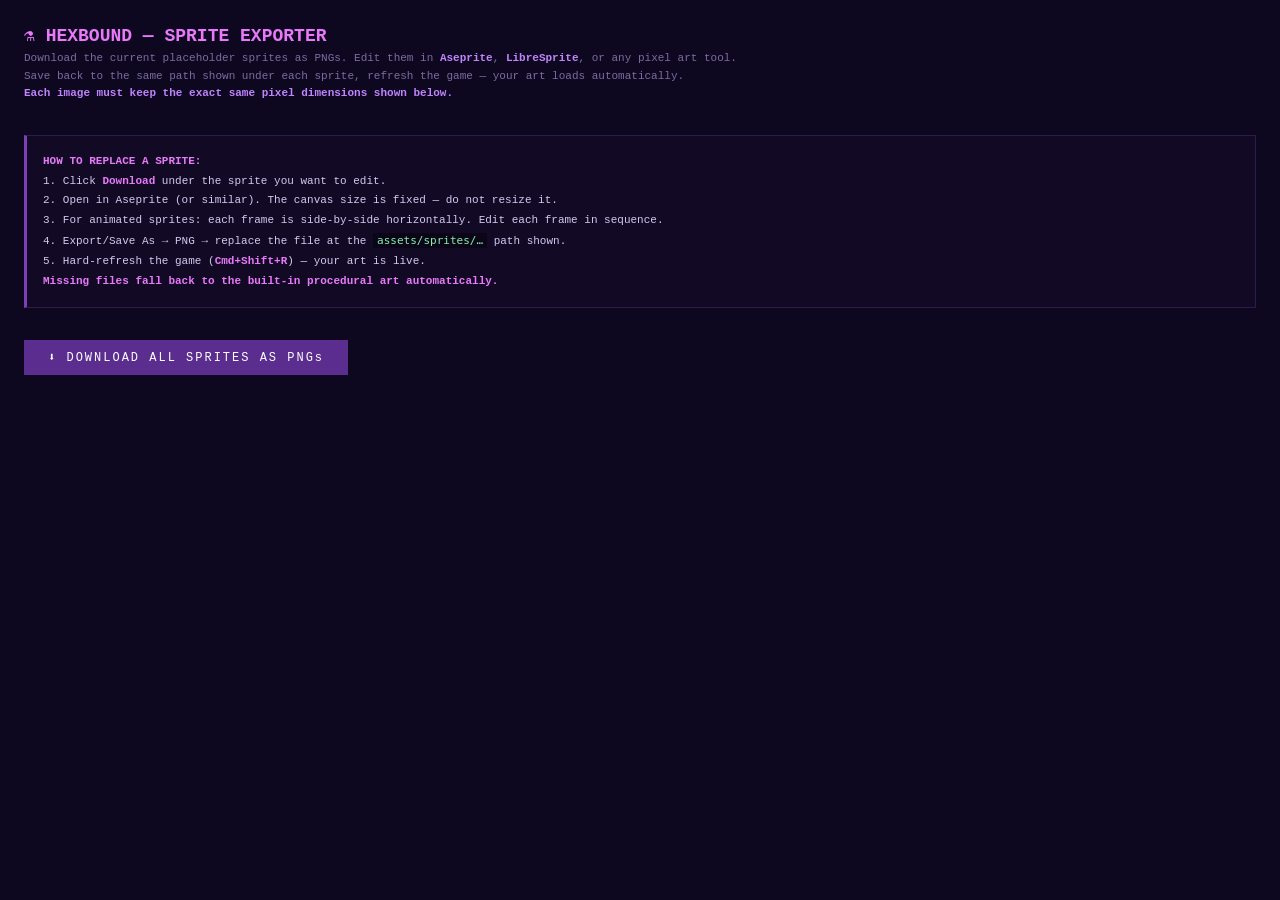
==== tools/export-sprites.html @ 6181af57 "feat: image-based sprite system + sprite exporter tool" ====
<!DOCTYPE html>
<html lang="en">
<head>
  <meta charset="UTF-8" />
  <title>Hexbound — Sprite Exporter</title>
  <style>
    * { box-sizing: border-box; margin: 0; padding: 0; }
    body {
      background: #0d0820;
      color: #d4c8f0;
      font-family: 'Courier New', monospace;
      font-size: 13px;
      padding: 24px;
    }
    h1 { color: #e879f9; font-size: 18px; margin-bottom: 4px; }
    .subtitle { color: #7c6ca0; margin-bottom: 32px; font-size: 11px; line-height: 1.6; }
    .subtitle b { color: #c084fc; }

    .section { margin-bottom: 40px; }
    .section h2 {
      color: #a855f7; font-size: 12px; letter-spacing: 2px;
      border-bottom: 1px solid #2d1b4e; padding-bottom: 8px; margin-bottom: 16px;
    }
    .sprite-grid { display: flex; flex-wrap: wrap; gap: 20px; }

    .sprite-card {
      background: #160c28;
      border: 1px solid #2d1b4e;
      border-radius: 4px;
      padding: 12px;
      display: flex;
      flex-direction: column;
      gap: 8px;
      align-items: flex-start;
    }
    .sprite-card canvas {
      image-rendering: pixelated;
      image-rendering: crisp-edges;
      background: #0a0618;
      border: 1px solid #1a0f2e;
      /* Scale up for visibility — actual PNG is the small canvas size */
    }
    .sprite-name { color: #c084fc; font-size: 10px; }
    .sprite-info { color: #6b5890; font-size: 9px; }

    .dl-btn {
      background: #3b1f6b;
      color: #e879f9;
      border: 1px solid #5b2d8e;
      padding: 4px 10px;
      font-family: 'Courier New', monospace;
      font-size: 9px;
      cursor: pointer;
      letter-spacing: 1px;
    }
    .dl-btn:hover { background: #5b2d8e; color: #fff; }

    .dl-all {
      background: #5b2d8e; color: #fff;
      border: none; padding: 10px 24px;
      font-family: 'Courier New', monospace;
      font-size: 12px; cursor: pointer;
      margin-bottom: 32px;
      letter-spacing: 2px;
    }
    .dl-all:hover { background: #7e3eb5; }

    .how-to {
      background: #120a24;
      border: 1px solid #2d1b4e;
      border-left: 3px solid #7e3eb5;
      padding: 16px;
      margin-bottom: 32px;
      line-height: 1.8;
      font-size: 11px;
    }
    .how-to b { color: #e879f9; }
    .how-to code { color: #86efac; background: #0a0618; padding: 1px 4px; }

    .palette {
      display: flex; flex-wrap: wrap; gap: 8px; margin-top: 8px;
    }
    .swatch {
      width: 32px; height: 32px;
      image-rendering: pixelated;
      border: 1px solid #2d1b4e;
      position: relative;
    }
    .swatch-label {
      font-size: 8px; color: #6b5890; margin-top: 2px; text-align: center;
      width: 48px; overflow: hidden; white-space: nowrap;
    }
    .swatch-wrap { display: flex; flex-direction: column; align-items: center; }
  </style>
</head>
<body>

<h1>⚗ HEXBOUND — SPRITE EXPORTER</h1>
<div class="subtitle">
  Download the current placeholder sprites as PNGs. Edit them in
  <b>Aseprite</b>, <b>LibreSprite</b>, or any pixel art tool.<br>
  Save back to the same path shown under each sprite, refresh the game — your art loads automatically.<br>
  <b>Each image must keep the exact same pixel dimensions shown below.</b>
</div>

<div class="how-to">
  <b>HOW TO REPLACE A SPRITE:</b><br>
  1. Click <b>Download</b> under the sprite you want to edit.<br>
  2. Open in Aseprite (or similar). The canvas size is fixed — do not resize it.<br>
  3. For animated sprites: each frame is side-by-side horizontally. Edit each frame in sequence.<br>
  4. Export/Save As → PNG → replace the file at the <code>assets/sprites/…</code> path shown.<br>
  5. Hard-refresh the game (<b>Cmd+Shift+R</b>) — your art is live.<br>
  <b>Missing files fall back to the built-in procedural art automatically.</b>
</div>

<button class="dl-all" id="dl-all-btn">⬇ DOWNLOAD ALL SPRITES AS PNGs</button>

<div id="sections"></div>

<!-- Include game sprite rendering code -->
<script src="../js/spritesheet.js"></script>
<script>

// ── Palette for reference swatches ──
const GBA_PALETTE = [
  { hex: '#06030f', name: 'Outline' },
  { hex: '#0d0820', name: 'Sky deep' },
  { hex: '#140c2e', name: 'Sky mid' },
  { hex: '#1a0f2e', name: 'Dark bg' },
  { hex: '#2d1b4e', name: 'Shadow' },
  { hex: '#5b2d8e', name: 'Robe' },
  { hex: '#7e3eb5', name: 'Robe hi' },
  { hex: '#d4a070', name: 'Skin' },
  { hex: '#d1c9b0', name: 'Bone' },
  { hex: '#8a7e6a', name: 'Bone shadow' },
  { hex: '#cc2020', name: 'Red eye' },
  { hex: '#22aa30', name: 'Grass' },
  { hex: '#1a7a28', name: 'Grass dk' },
  { hex: '#6e637a', name: 'Stone lt' },
  { hex: '#504660', name: 'Stone mid' },
  { hex: '#362c44', name: 'Stone dk' },
  { hex: '#7c5233', name: 'Staff' },
  { hex: '#d946ef', name: 'Magic' },
  { hex: '#e879f9', name: 'Magic hi' },
  { hex: '#f4f0ff', name: 'White' },
];

// ── Sprite definitions ──
// Each entry: { name, path, fw, fh, frames, draw(ctx, frameIndex) }
const SCALE = 4; // display scale (actual PNG is at 1x)

const SPRITES = [
  // ────────── PLAYER ──────────
  {
    section: 'Player — assets/sprites/player/',
    items: [
      {
        name: 'sorcerer_idle.png',
        path: 'assets/sprites/player/sorcerer_idle.png',
        fw: 24, fh: 44, frames: 4,
        draw(ctx, fi) {
          Sprites.drawSorcerer(ctx, fi * 24, 0, fi * 22, true, 'idle');
        }
      },
      {
        name: 'sorcerer_walk.png',
        path: 'assets/sprites/player/sorcerer_walk.png',
        fw: 24, fh: 44, frames: 6,
        draw(ctx, fi) {
          Sprites.drawSorcerer(ctx, fi * 24, 0, fi * 4, true, 'walk');
        }
      },
      {
        name: 'sorcerer_jump.png',
        path: 'assets/sprites/player/sorcerer_jump.png',
        fw: 24, fh: 44, frames: 2,
        draw(ctx, fi) {
          Sprites.drawSorcerer(ctx, fi * 24, 0, 0, true, fi === 0 ? 'jump' : 'fall');
        }
      },
      {
        name: 'sorcerer_cast.png',
        path: 'assets/sprites/player/sorcerer_cast.png',
        fw: 24, fh: 44, frames: 3,
        draw(ctx, fi) {
          Sprites.drawSorcerer(ctx, fi * 24, 0, fi * 5, true, 'cast');
        }
      },
      {
        name: 'sorcerer_attack.png',
        path: 'assets/sprites/player/sorcerer_attack.png',
        fw: 24, fh: 44, frames: 4,
        draw(ctx, fi) {
          Sprites.drawSorcerer(ctx, fi * 24, 0, 0, true, 'attack', fi * 5);
        }
      },
      {
        name: 'sorcerer_hurt.png',
        path: 'assets/sprites/player/sorcerer_hurt.png',
        fw: 24, fh: 44, frames: 2,
        draw(ctx, fi) {
          Sprites.drawSorcerer(ctx, fi * 24, 0, 0, true, fi === 0 ? 'idle' : 'jump');
        }
      },
    ]
  },
  // ────────── ENEMIES ──────────
  {
    section: 'Enemies — assets/sprites/enemies/',
    items: [
      {
        name: 'skeleton_walk.png',
        path: 'assets/sprites/enemies/skeleton_walk.png',
        fw: 16, fh: 28, frames: 6,
        draw(ctx, fi) {
          Sprites.drawSkeleton(ctx, fi * 16, 0, fi * 4, true, false);
        }
      },
      {
        name: 'skeleton_rise.png',
        path: 'assets/sprites/enemies/skeleton_rise.png',
        fw: 16, fh: 28, frames: 8,
        draw(ctx, fi) {
          // Simulate skeleton rising: clip from bottom
          const progress = fi / 7;
          ctx.save();
          ctx.beginPath();
          ctx.rect(fi * 16, 28 - 28 * progress, 16, 28 * progress + 2);
          ctx.clip();
          Sprites.drawSkeleton(ctx, fi * 16, 0, fi * 2, true, false);
          ctx.restore();
        }
      },
      {
        name: 'skeleton_die.png',
        path: 'assets/sprites/enemies/skeleton_die.png',
        fw: 16, fh: 28, frames: 4,
        draw(ctx, fi) {
          Sprites.drawSkeleton(ctx, fi * 16, fi * 2, fi * 10, true, true);
        }
      },
      {
        name: 'ghost_float.png',
        path: 'assets/sprites/enemies/ghost_float.png',
        fw: 16, fh: 20, frames: 4,
        draw(ctx, fi) {
          Sprites.drawGhost(ctx, fi * 16, 0, fi * 20);
        }
      },
      {
        name: 'bat_fly.png',
        path: 'assets/sprites/enemies/bat_fly.png',
        fw: 20, fh: 12, frames: 4,
        draw(ctx, fi) {
          Sprites.drawBat(ctx, fi * 20, 0, fi * 8);
        }
      },
    ]
  },
  // ────────── TILES ──────────
  {
    section: 'Tiles — assets/sprites/tiles/',
    items: [
      {
        name: 'tile_grass.png',
        path: 'assets/sprites/tiles/tile_grass.png',
        fw: 16, fh: 16, frames: 1,
        draw(ctx, fi) {
          Sprites.drawGrassTile(ctx, 0, 0);
        }
      },
      {
        name: 'tile_stone.png',
        info: '3 variants side-by-side (48×16)',
        path: 'assets/sprites/tiles/tile_stone.png',
        fw: 16, fh: 16, frames: 3,
        draw(ctx, fi) {
          Sprites.drawStoneTile(ctx, fi * 16, 0, fi);
        }
      },
      {
        name: 'tombstone.png',
        path: 'assets/sprites/tiles/tombstone.png',
        fw: 14, fh: 22, frames: 1,
        draw(ctx, fi) {
          Sprites.drawTombstone(ctx, 0, 2, 'RIP');
        }
      },
      {
        name: 'dead_tree.png',
        path: 'assets/sprites/tiles/dead_tree.png',
        fw: 28, fh: 56, frames: 1,
        draw(ctx, fi) {
          Sprites.drawDeadTree(ctx, 0, 0);
        }
      },
    ]
  },
  // ────────── BACKGROUND ──────────
  {
    section: 'Background — assets/sprites/background/',
    items: [
      {
        name: 'sky.png',
        info: 'Tileable sky. Game scales this to full width.',
        path: 'assets/sprites/background/sky.png',
        fw: 480, fh: 270, frames: 1,
        draw(ctx, fi) {
          // Simple gradient sky placeholder
          const g = ctx.createLinearGradient(0, 0, 0, 270);
          g.addColorStop(0, '#0d0820');
          g.addColorStop(0.5, '#140c2e');
          g.addColorStop(1, '#1e1042');
          ctx.fillStyle = g; ctx.fillRect(0, 0, 480, 270);
          // Stars
          ctx.fillStyle = 'rgba(220,210,255,0.8)';
          [[40,12],[120,35],[200,8],[290,50],[370,20],[450,6],
           [80,65],[250,58],[430,72],[640,55]].forEach(([sx,sy]) => {
            ctx.fillRect(sx, sy, 2, 2);
          });
        }
      },
      {
        name: 'moon.png',
        path: 'assets/sprites/background/moon.png',
        fw: 96, fh: 96, frames: 1,
        draw(ctx, fi) {
          ctx.fillStyle = '#e060e8';
          ctx.beginPath(); ctx.arc(48, 48, 40, 0, Math.PI*2); ctx.fill();
          ctx.fillStyle = 'rgba(120,40,160,0.5)';
          ctx.beginPath(); ctx.arc(34, 36, 7, 0, Math.PI*2); ctx.fill();
          ctx.beginPath(); ctx.arc(58, 56, 5, 0, Math.PI*2); ctx.fill();
        }
      },
      {
        name: 'silhouette.png',
        info: 'Scrolling tree silhouette strip.',
        path: 'assets/sprites/background/silhouette.png',
        fw: 480, fh: 120, frames: 1,
        draw(ctx, fi) {
          ctx.fillStyle = 'rgba(0,0,0,0)';
          ctx.clearRect(0, 0, 480, 120);
          ctx.fillStyle = '#160c28';
          // Trees
          [40, 120, 200, 280, 360, 440].forEach(tx => {
            ctx.fillRect(tx - 3, 20, 7, 100);
            ctx.fillRect(tx - 18, 20, 36, 3);
            ctx.fillRect(tx - 12, 30, 24, 3);
          });
        }
      },
    ]
  },
  // ────────── UI ──────────
  {
    section: 'UI — assets/sprites/ui/',
    items: [
      {
        name: 'heart_full.png',
        path: 'assets/sprites/ui/heart_full.png',
        fw: 12, fh: 10, frames: 1,
        draw(ctx, fi) {
          ctx.fillStyle = '#cc2020';
          ctx.fillRect(1,1,4,4); ctx.fillRect(7,1,4,4);
          ctx.fillRect(0,3,12,4); ctx.fillRect(2,7,8,2); ctx.fillRect(4,9,4,1);
        }
      },
      {
        name: 'heart_empty.png',
        path: 'assets/sprites/ui/heart_empty.png',
        fw: 12, fh: 10, frames: 1,
        draw(ctx, fi) {
          ctx.fillStyle = '#362c44';
          ctx.fillRect(1,1,4,4); ctx.fillRect(7,1,4,4);
          ctx.fillRect(0,3,12,4); ctx.fillRect(2,7,8,2); ctx.fillRect(4,9,4,1);
        }
      },
      {
        name: 'mana_orb_full.png',
        path: 'assets/sprites/ui/mana_orb_full.png',
        fw: 10, fh: 10, frames: 1,
        draw(ctx, fi) {
          ctx.fillStyle = '#5b2d8e'; ctx.fillRect(2,0,6,10);
          ctx.fillRect(0,2,10,6);
          ctx.fillStyle = '#d946ef';
          ctx.fillRect(3,2,4,6); ctx.fillRect(2,3,6,4);
          ctx.fillStyle = '#f4f0ff'; ctx.fillRect(3,3,2,2);
        }
      },
      {
        name: 'mana_orb_empty.png',
        path: 'assets/sprites/ui/mana_orb_empty.png',
        fw: 10, fh: 10, frames: 1,
        draw(ctx, fi) {
          ctx.fillStyle = '#2d1b4e'; ctx.fillRect(2,0,6,10);
          ctx.fillRect(0,2,10,6);
          ctx.fillStyle = '#362c44';
          ctx.fillRect(3,2,4,6); ctx.fillRect(2,3,6,4);
        }
      },
    ]
  },
];

// ── BUILD UI ──
const sectionsEl = document.getElementById('sections');
const allCanvases = []; // {canvas, name, path}

SPRITES.forEach(group => {
  const sec = document.createElement('div');
  sec.className = 'section';
  const h2 = document.createElement('h2');
  h2.textContent = group.section;
  sec.appendChild(h2);

  const grid = document.createElement('div');
  grid.className = 'sprite-grid';

  group.items.forEach(spec => {
    const totalW = spec.fw * spec.frames;
    const totalH = spec.fh;

    // Real canvas at 1× (this is what gets downloaded)
    const realCanvas = document.createElement('canvas');
    realCanvas.width  = totalW;
    realCanvas.height = totalH;
    const rCtx = realCanvas.getContext('2d');
    rCtx.imageSmoothingEnabled = false;

    for (let f = 0; f < spec.frames; f++) {
      spec.draw(rCtx, f);
    }

    // Display canvas at SCALE× for visibility
    const dispCanvas = document.createElement('canvas');
    const dispScale = Math.max(2, Math.min(SCALE, Math.floor(300 / totalW)));
    dispCanvas.width  = totalW  * dispScale;
    dispCanvas.height = totalH  * dispScale;
    dispCanvas.style.width  = (totalW  * dispScale) + 'px';
    dispCanvas.style.height = (totalH  * dispScale) + 'px';
    const dCtx = dispCanvas.getContext('2d');
    dCtx.imageSmoothingEnabled = false;
    dCtx.drawImage(realCanvas, 0, 0, dispCanvas.width, dispCanvas.height);

    // Card
    const card = document.createElement('div');
    card.className = 'sprite-card';

    const namEl = document.createElement('div');
    namEl.className = 'sprite-name';
    namEl.textContent = spec.name;

    const infEl = document.createElement('div');
    infEl.className = 'sprite-info';
    infEl.textContent = spec.info
      ? `${totalW}×${totalH}px — ${spec.info}`
      : `${totalW}×${totalH}px  •  ${spec.frames} frame${spec.frames > 1 ? 's' : ''}  •  ${spec.frames > 1 ? spec.fw + 'px each' : ''}`;

    const pathEl = document.createElement('div');
    pathEl.className = 'sprite-info';
    pathEl.style.color = '#3a8a5e';
    pathEl.textContent = '→ ' + spec.path;

    const btn = document.createElement('button');
    btn.className = 'dl-btn';
    btn.textContent = '⬇ DOWNLOAD';
    btn.onclick = () => downloadCanvas(realCanvas, spec.name);

    card.appendChild(dispCanvas);
    card.appendChild(namEl);
    card.appendChild(infEl);
    card.appendChild(pathEl);
    card.appendChild(btn);
    grid.appendChild(card);

    allCanvases.push({ canvas: realCanvas, name: spec.name, path: spec.path });
  });

  sec.appendChild(grid);
  sectionsEl.appendChild(sec);
});

// ── Palette section ──
const palSec = document.createElement('div');
palSec.className = 'section';
palSec.innerHTML = '<h2>GBA COLOUR PALETTE REFERENCE</h2><div class="palette" id="pal"></div>';
sectionsEl.appendChild(palSec);
const palEl = document.getElementById('pal');
GBA_PALETTE.forEach(({ hex, name }) => {
  const wrap = document.createElement('div');
  wrap.className = 'swatch-wrap';
  const sw = document.createElement('canvas');
  sw.className = 'swatch'; sw.width = 32; sw.height = 32;
  const sc = sw.getContext('2d');
  sc.fillStyle = hex; sc.fillRect(0, 0, 32, 32);
  const lb = document.createElement('div');
  lb.className = 'swatch-label';
  lb.title = hex;
  lb.textContent = hex;
  const nm = document.createElement('div');
  nm.className = 'swatch-label';
  nm.textContent = name;
  wrap.appendChild(sw); wrap.appendChild(lb); wrap.appendChild(nm);
  palEl.appendChild(wrap);
});

// ── Download helpers ──
function downloadCanvas(canvas, filename) {
  const a = document.createElement('a');
  a.download = filename;
  a.href = canvas.toDataURL('image/png');
  a.click();
}

document.getElementById('dl-all-btn').addEventListener('click', () => {
  allCanvases.forEach(({ canvas, name }, i) => {
    setTimeout(() => downloadCanvas(canvas, name), i * 150);
  });
});

</script>
</body>
</html>
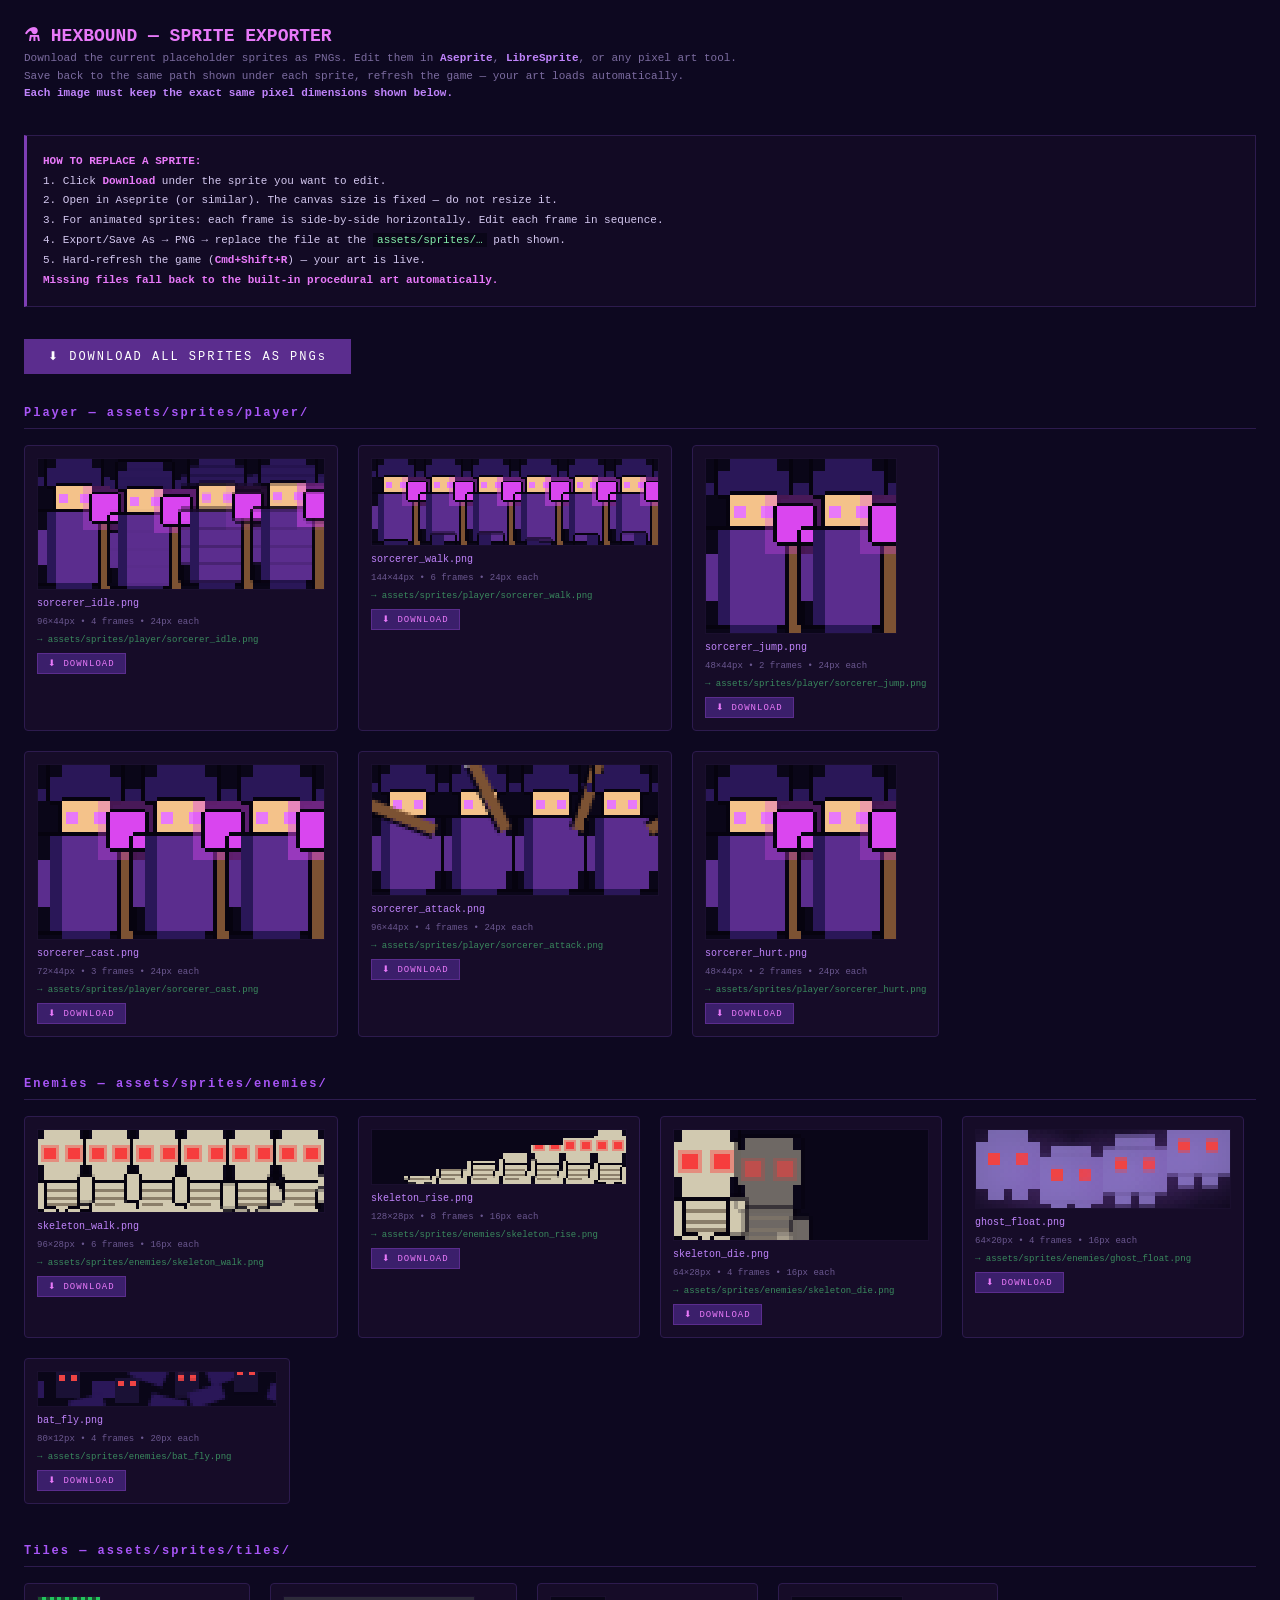
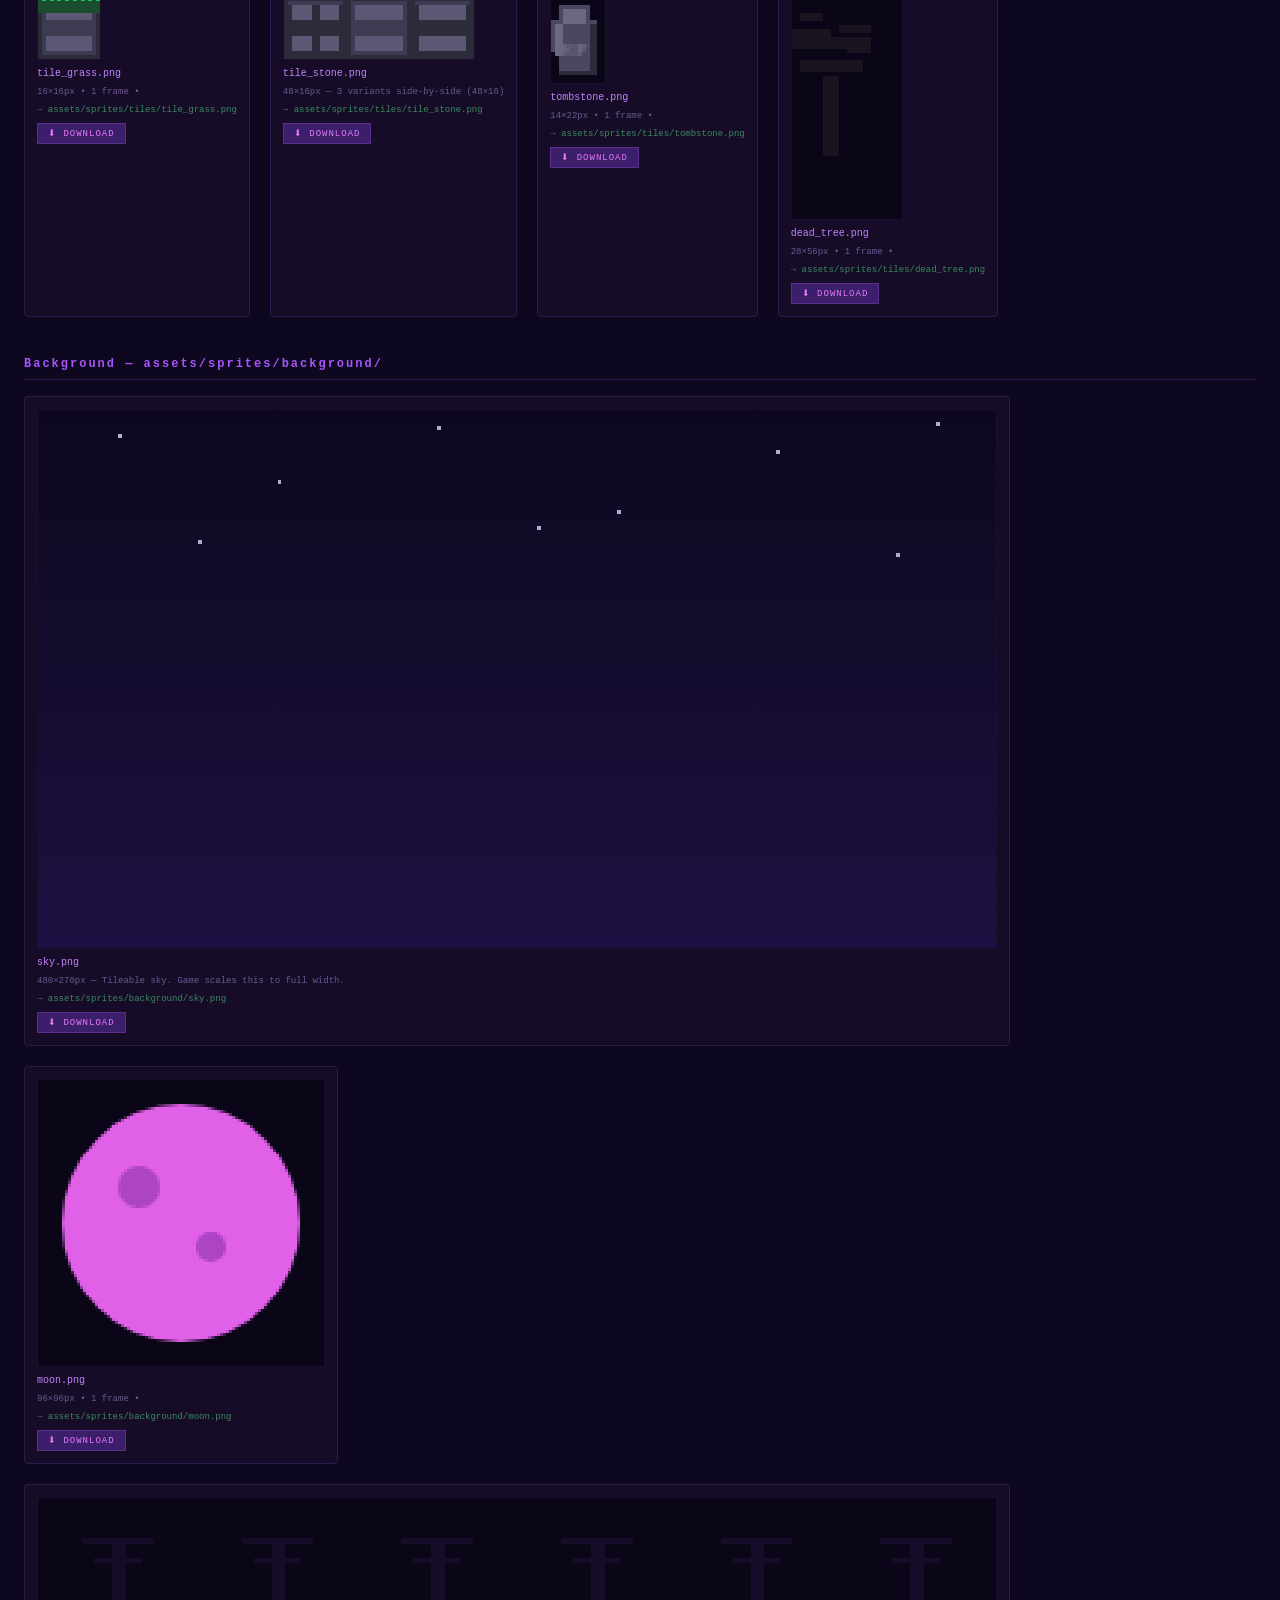
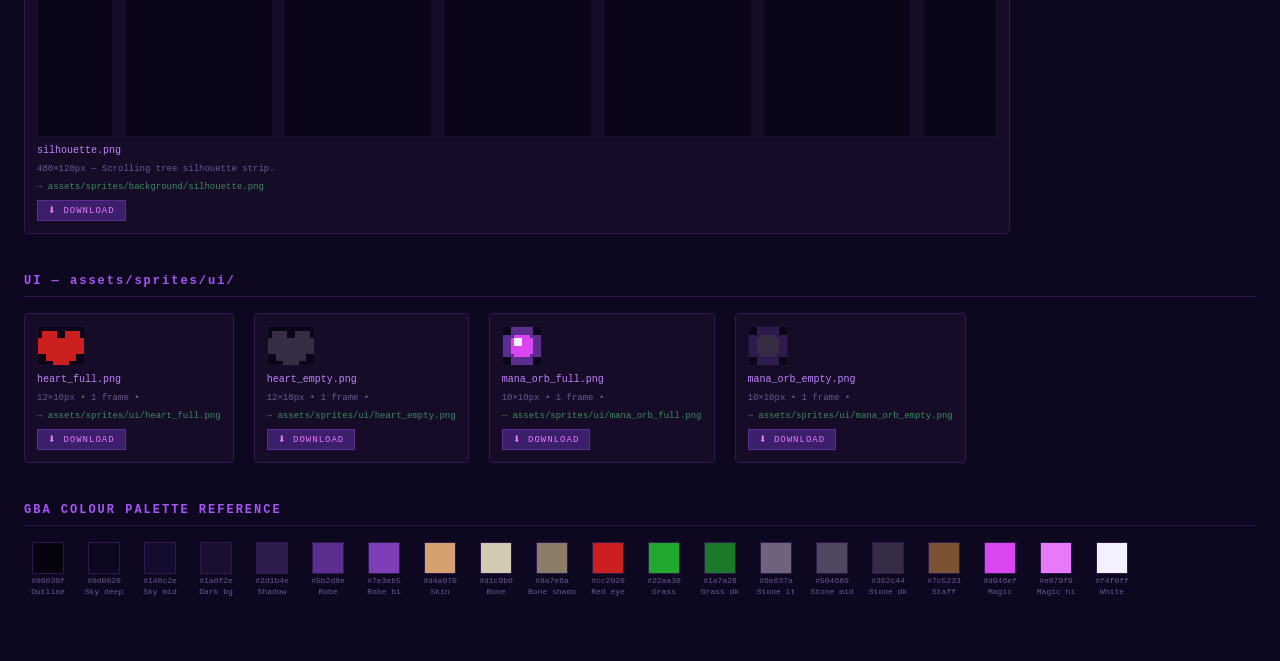
==== commit 1790709d: "fix: export tool SpriteLoader stub so canvas draws correctly" ====
--- a/tools/export-sprites.html
+++ b/tools/export-sprites.html
@@ -117,7 +117,15 @@
 
 <div id="sections"></div>
 
-<!-- Include game sprite rendering code -->
+<!-- Stub out SpriteLoader so spritesheet.js always uses procedural drawing here -->
+<script>
+  const SpriteLoader = {
+    draw: () => false,
+    drawVariant: () => false,
+    has: () => false,
+    isReady: () => true,
+  };
+</script>
 <script src="../js/spritesheet.js"></script>
 <script>
 
